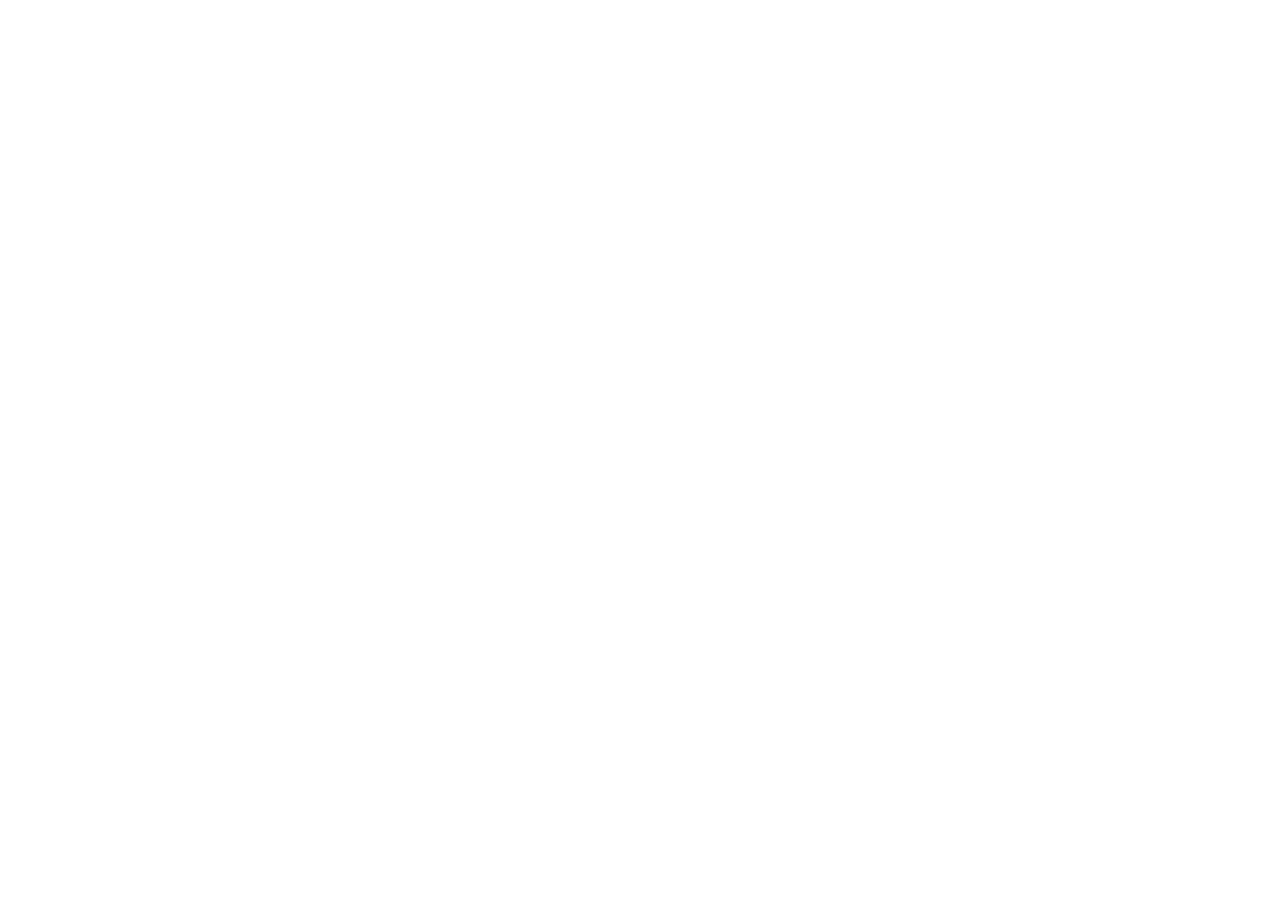
==== js game/index.html @ 2aeb655b "js game" ====
<!DOCTYPE html>
<html lang="en">
<head>
    <meta charset="UTF-8">
    <meta http-equiv="X-UA-Compatible" cont0ent="IE=edge">
    <meta name="viewport" content="width=device-width, initial-scale=1.0">
    <link rel="stylesheet" href="./style.css">
    <title>Document</title>
</head>
<body>
    <canvas id="canvas"></canvas>
    
    <script src="./app.js"></script>

</body>
</html>
---- js game/style.css ----
#canvas{
    display: block;
    background-color: "red";
}
body{
    margin: 0;
    width: 100%;
    height: 100vh;
    box-sizing: border-box;
    background-color: white;
    display: flex;
    justify-content: center;
}
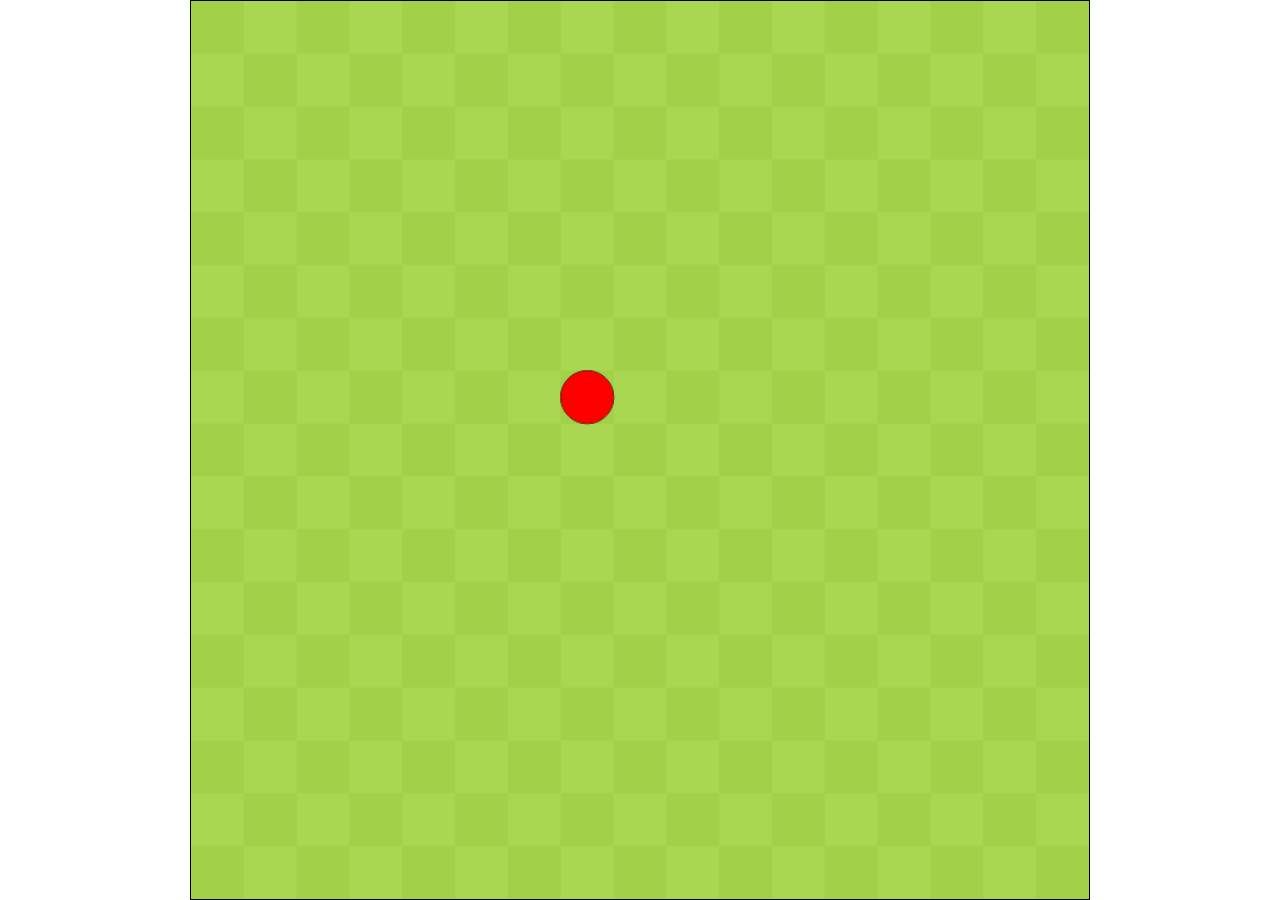
==== commit 09130b98: "js game" ====
--- a/js game/index.html
+++ b/js game/index.html
@@ -8,7 +8,7 @@
     <title>Document</title>
 </head>
 <body>
-    <canvas id="canvas"></canvas>
+    <canvas id="canvas" width="754" height="754"></canvas>
     
     <script src="./app.js"></script>
 
--- a/js game/style.css
+++ b/js game/style.css
@@ -1,6 +1,7 @@
 #canvas{
     display: block;
     background-color: "red";
+    border: 1px solid black;
 }
 body{
     margin: 0;
